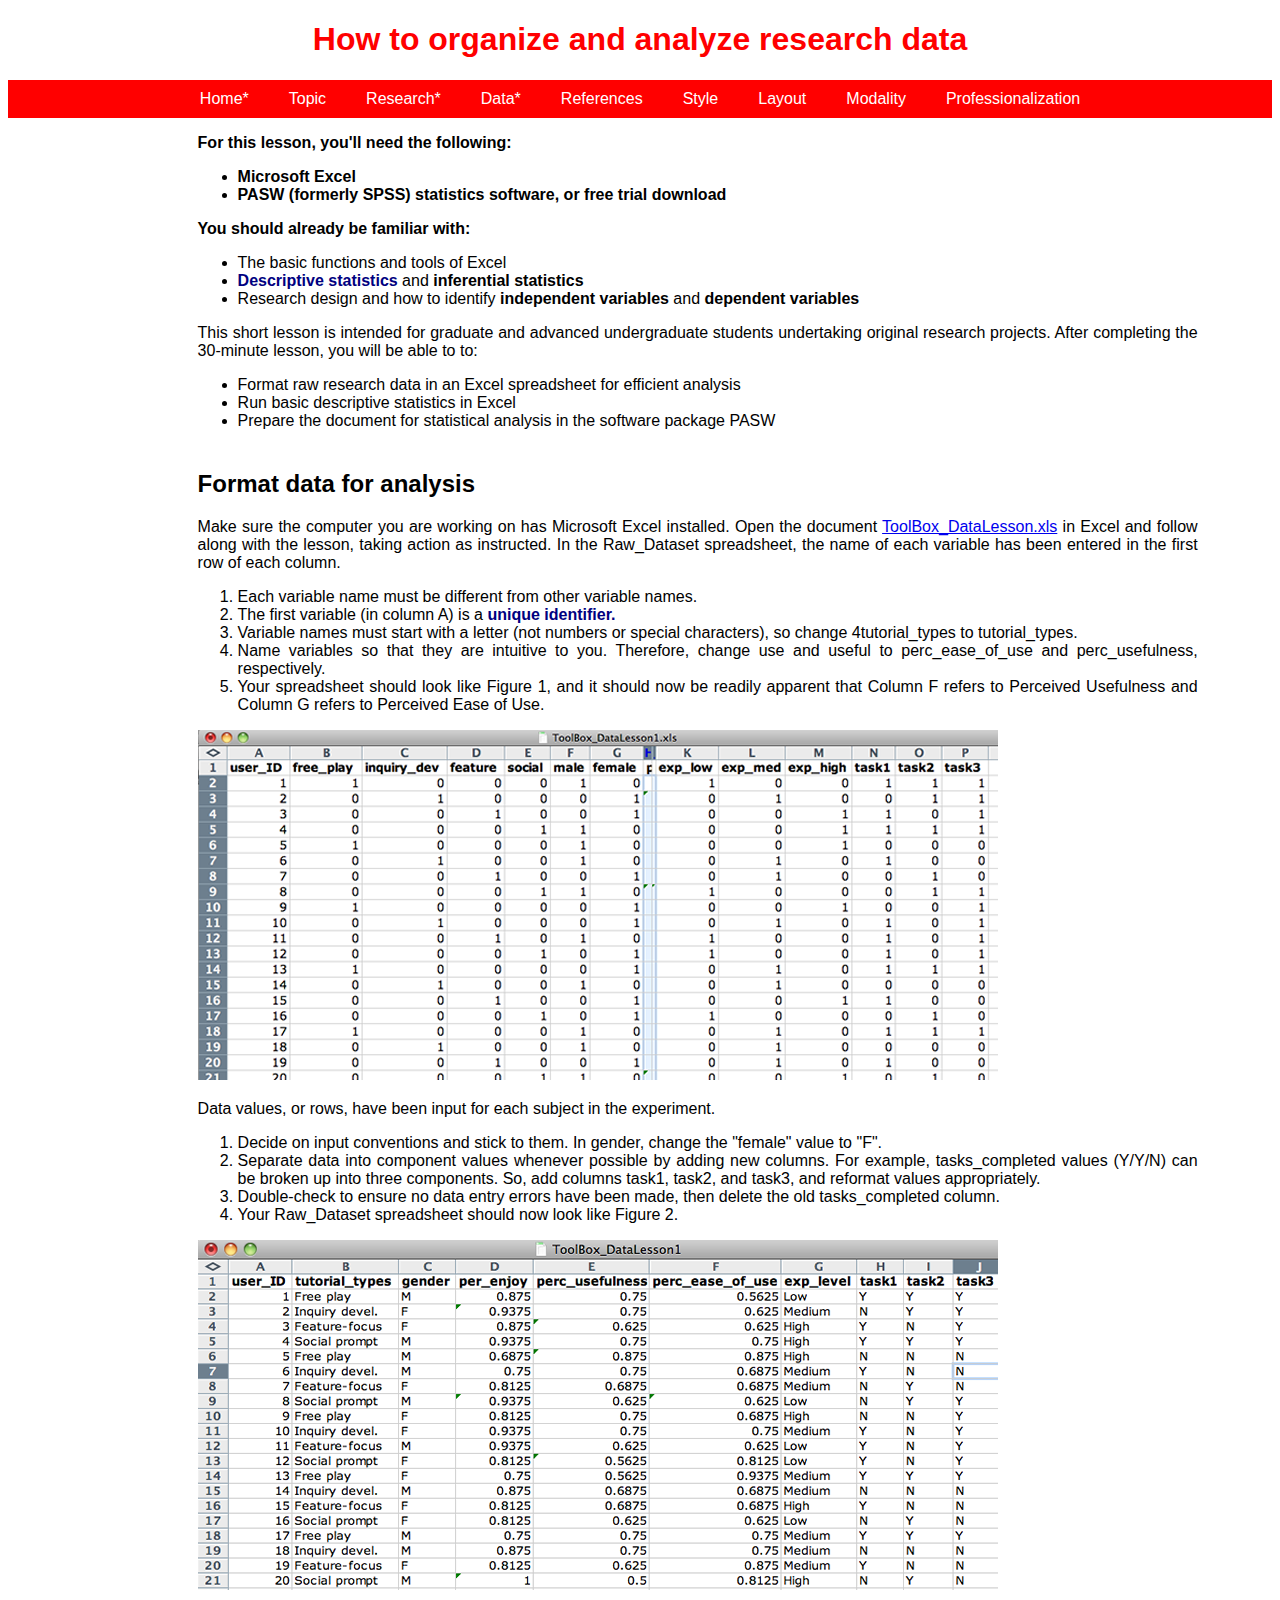
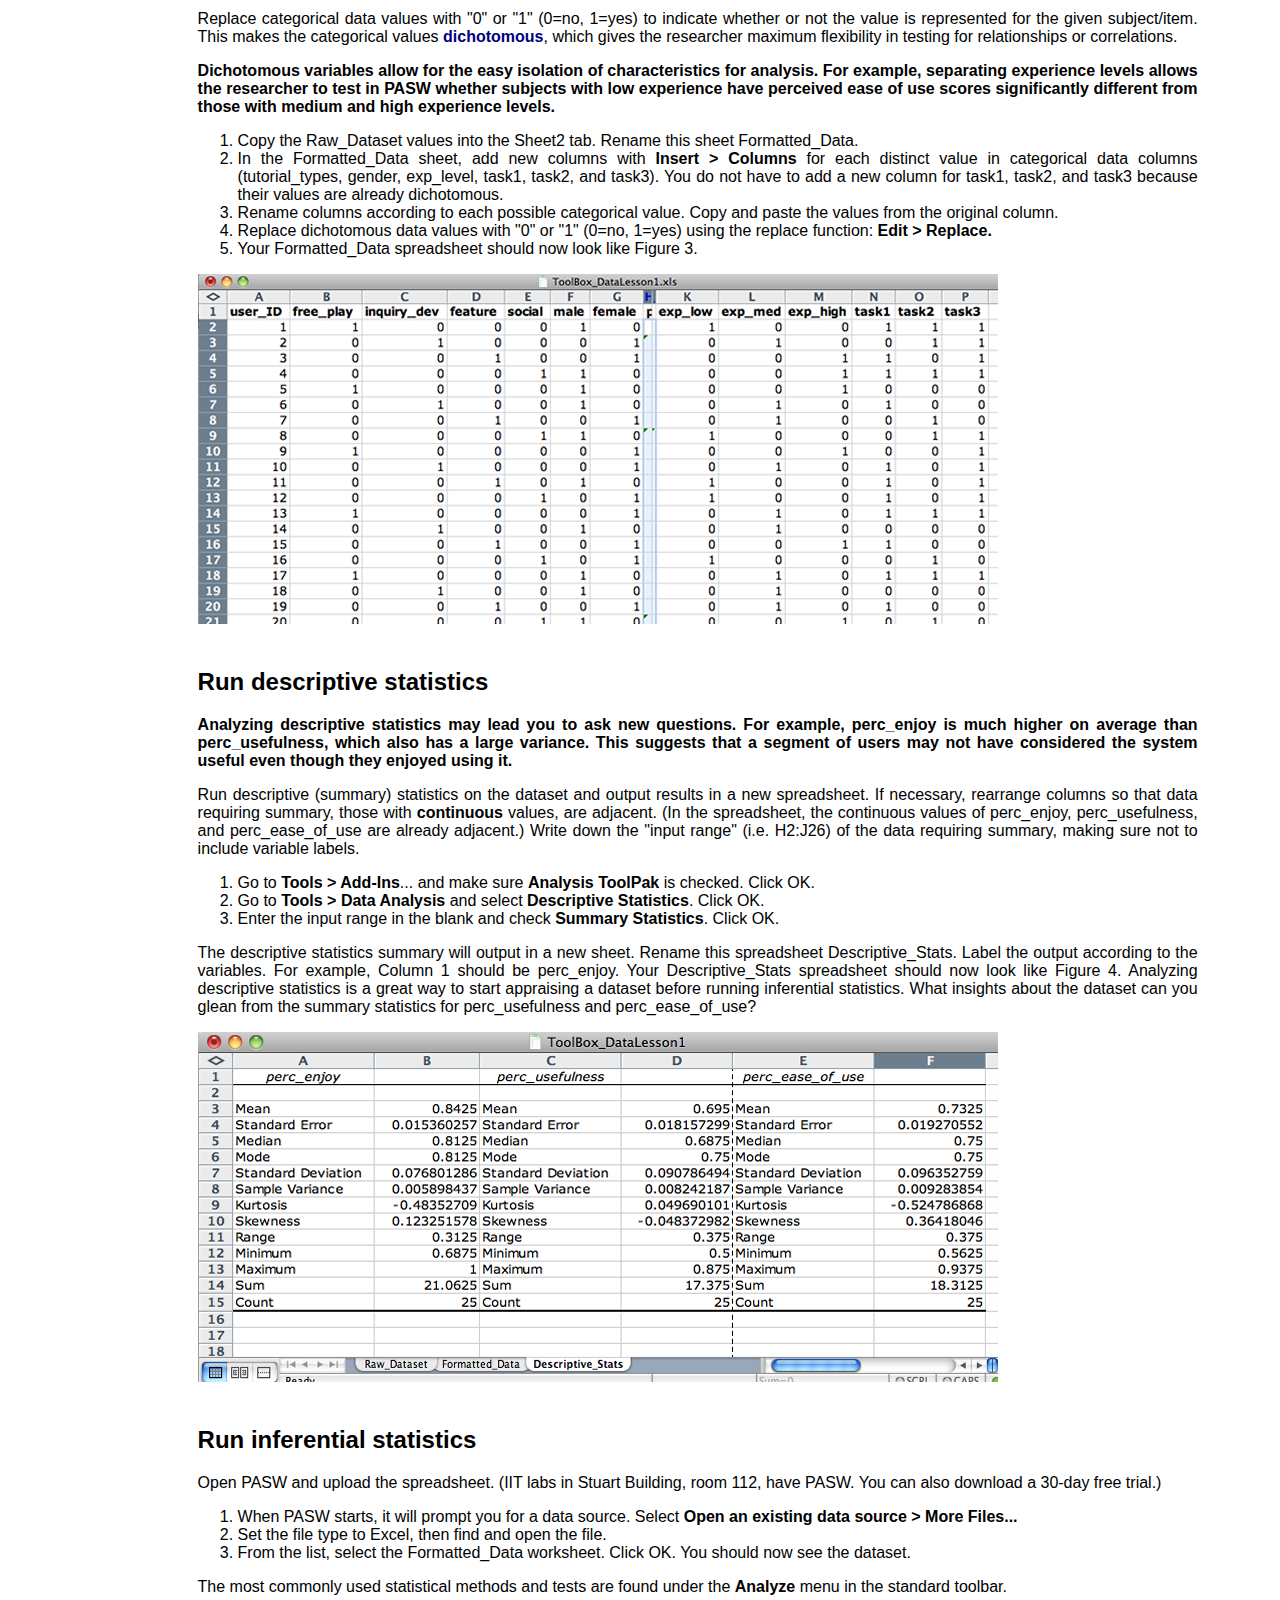
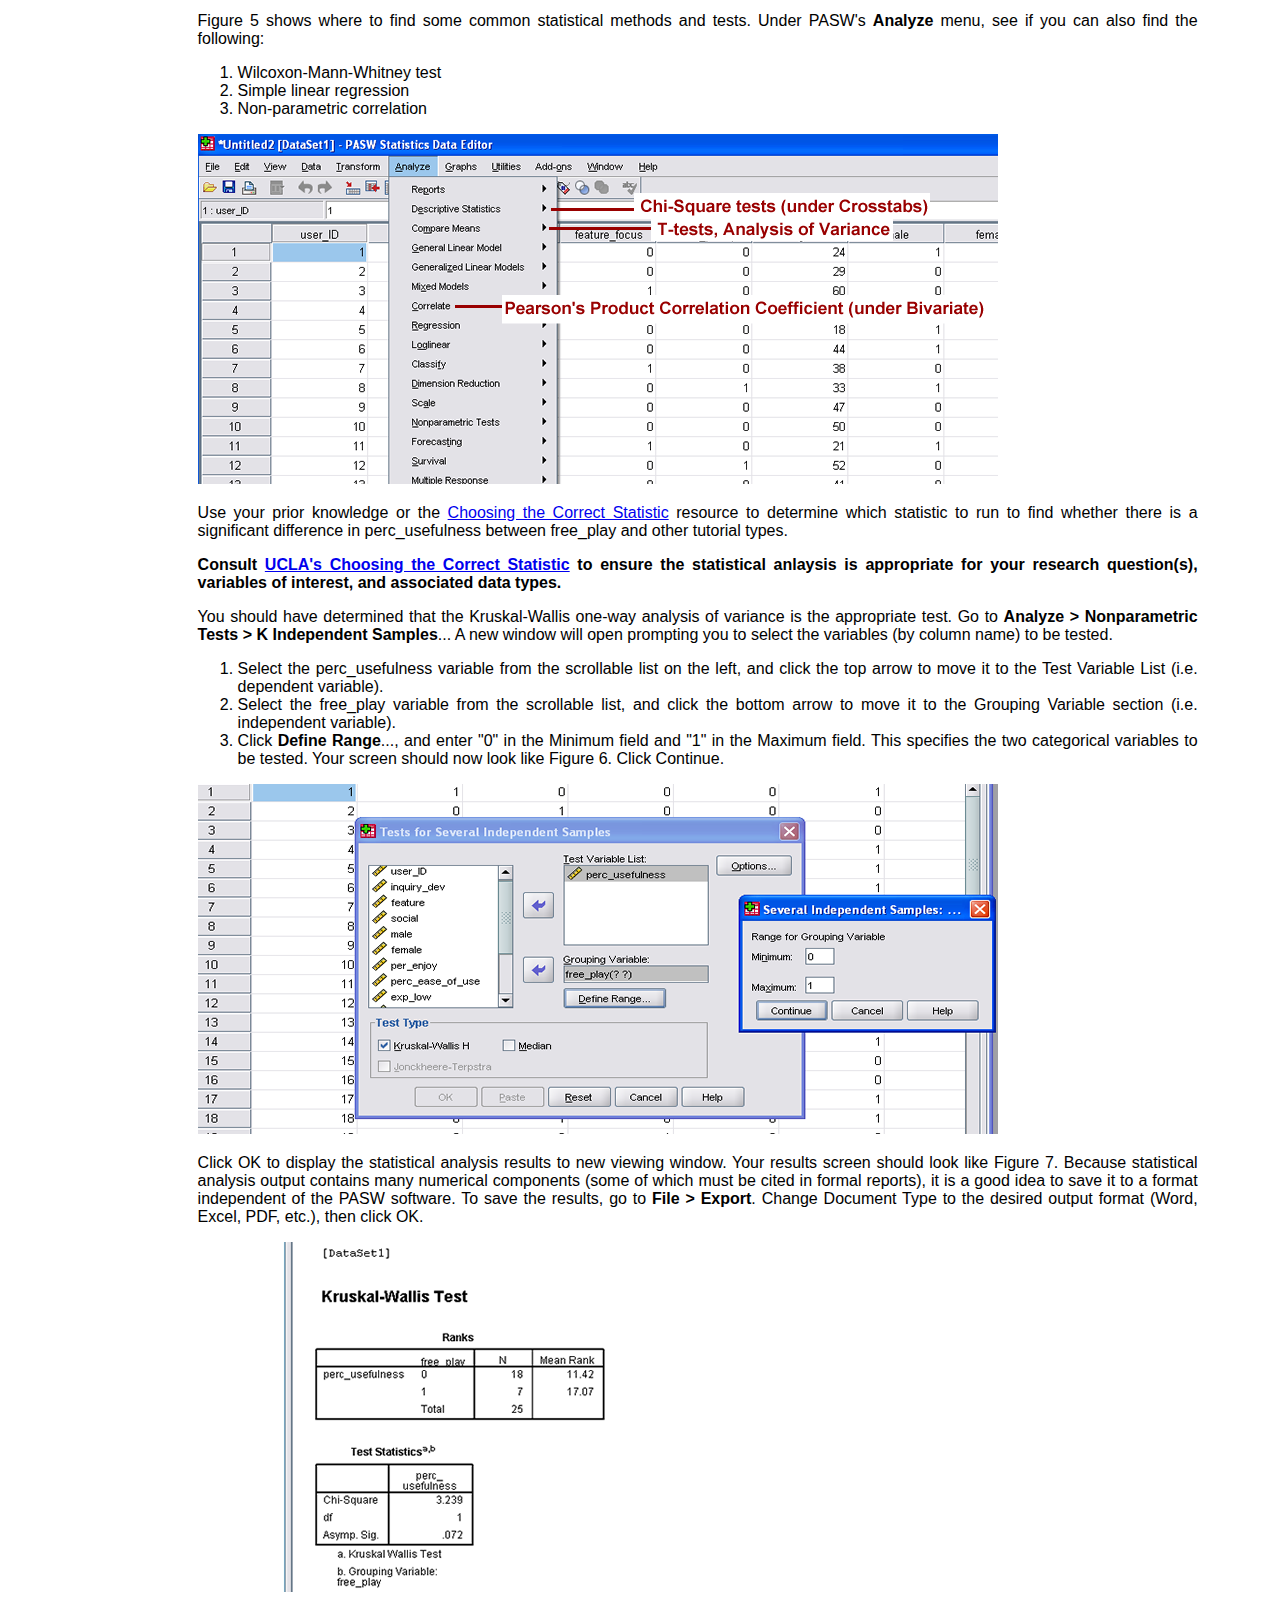
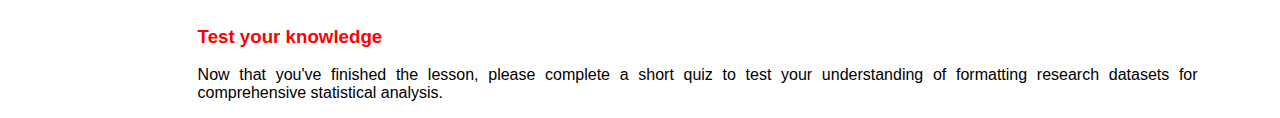
==== data_format.html @ 5babd84b "one page left to design'" ====
<!DOCTYPE html>
<html lang="en">

<head>
  <meta charset="UTF-8">
  <meta name="viewport" content="width=device-width, initial-scale=1.0">
  <title>How to organize and analyze research data</title>
  <link rel="stylesheet" href="styles.css">
</head>

<body>
  <h1>How to organize and analyze research data</h1>

  <nav id="links">
    <div class="links-container ">
      <ul>
        <li><a href="index.html">Home*</a></li>
        <li><a href="#">Topic</a></li>
        <li><a href="realistic_research.html">Research*</a></li>
        <li><a href="#">Data*</a></li>
        <li><a href="#">References</a></li>
        <li><a href="#">Style</a></li>
        <li><a href="#">Layout</a></li>
        <li><a href="#">Modality</a></li>
        <li><a href="#">Professionalization</a></li>
      </ul>
    </div>
  </nav>

  <section>
    <!-- Begin Sidebar around here -->
    <p><b>For this lesson, you'll need the following:</b></p>
    <ul>
      <li><b>Microsoft Excel</b></li>
      <li><b>PASW (formerly SPSS) statistics software, or free trial download</b></li>
    </ul>
    <p><b>You should already be familiar with:</b></p>
    <ul>
      <li>The basic functions and tools of Excel</li>
      <li><b class="color">Descriptive statistics</b> and <b>inferential statistics</b></li>
      <li>Research design and how to identify <b>independent variables</b> and <b>dependent variables</b></li>
    </ul>
    <!-- end of sidebar -->
    <p>This short lesson is intended for graduate and advanced undergraduate students undertaking original research
      projects. After completing the 30-minute lesson, you will be able to to:</p>
    <ul>
      <li>Format raw research data in an Excel spreadsheet for efficient analysis</li>
      <li>Run basic descriptive statistics in Excel</li>
      <li>Prepare the document for statistical analysis in the software package PASW</li>
    </ul>
  </section>

  <section>
    <h2>Format data for analysis</h2>
    <p>Make sure the computer you are working on has Microsoft Excel installed. Open the document
      <a href="tutorial_spreadsheet.xlsx">ToolBox_DataLesson.xls</a> in Excel and follow along with the lesson, taking
      action as instructed. In the Raw_Dataset spreadsheet, the name of each variable has been entered in the first row
      of each column.
    </p>
    <ol>
      <li>Each variable name must be different from other variable names.</li>
      <li>The first variable (in column A) is a <b class="color">unique identifier.</b></li>
      <li>Variable names must start with a letter (not numbers or special characters), so change 4tutorial_types to
        tutorial_types.</li>
      <li>Name variables so that they are intuitive to you. Therefore, change use and useful to perc_ease_of_use and
        perc_usefulness, respectively.</li>
      <li>Your spreadsheet should look like Figure 1, and it should now be readily apparent that Column F refers to
        Perceived Usefulness and Column G refers to Perceived Ease of Use.</li>
    </ol>
    <img src="illustrations/datalesson_fig3.png"
         alt="Tutorial type, gender, experience, and task categorical values have been formatted as dichotomous variables.">
    <p>Data values, or rows, have been input for each subject in the experiment.</p>
    <ol>
      <li>Decide on input conventions and stick to them. In gender, change the "female" value to "F".</li>
      <li>Separate data into component values whenever possible by adding new columns. For example, tasks_completed
        values (Y/Y/N) can be broken up into three components. So, add columns task1, task2, and task3, and reformat
        values appropriately.</li>
      <li>Double-check to ensure no data entry errors have been made, then delete the old tasks_completed column.</li>
      <li>Your Raw_Dataset spreadsheet should now look like Figure 2.</li>
    </ol>
    <img src="illustrations/datalesson_fig2.png" alt="Values for each variable are entered in a consistent format.">
    <p>Replace categorical data values with "0" or "1" (0=no, 1=yes) to indicate whether or not the value is represented
      for the given subject/item. This makes the categorical values <b class="color">dichotomous</b>, which gives the
      researcher maximum flexibility in testing for relationships or correlations.</p>
    <!-- Begin Sidebar around here -->
    <p><b>Dichotomous variables allow for the easy isolation of characteristics for analysis. For example, separating
        experience levels allows the researcher to test in PASW whether subjects with low experience have perceived ease
        of use scores significantly different from those with medium and high experience levels.</b></p>
    <!-- End Sidebar -->
    <ol>
      <li>Copy the Raw_Dataset values into the Sheet2 tab. Rename this sheet Formatted_Data.</li>
      <li>In the Formatted_Data sheet, add new columns with <b>Insert > Columns</b> for each distinct value in
        categorical data columns (tutorial_types, gender, exp_level, task1, task2, and task3). You do not have to add a
        new column for task1, task2, and task3 because their values are already dichotomous.</li>
      <li>Rename columns according to each possible categorical value. Copy and paste the values from the original
        column.</li>
      <li>Replace dichotomous data values with "0" or "1" (0=no, 1=yes) using the replace function: <b>Edit >
          Replace.</b></li>
      <li>Your Formatted_Data spreadsheet should now look like Figure 3.</li>
    </ol>
    <img src="illustrations/datalesson_fig3 (1).png"
         alt="Tutorial type, gender, experience, and task categorical values have been formatted as dichotomous variables.">
  </section>

  <section>
    <h2>Run descriptive statistics</h2>
    <!-- Begin Sidebar around here -->
    <p><b>Analyzing descriptive statistics may lead you to ask new questions. For example, perc_enjoy is much higher on
        average than perc_usefulness, which also has a large variance. This suggests that a segment of users may not
        have considered the system useful even though they enjoyed using it.</b></p>
    <!-- End Sidebar -->
    <p>Run descriptive (summary) statistics on the dataset and output results in a new spreadsheet. If necessary,
      rearrange columns so that data requiring summary, those with <b>continuous</b> values, are adjacent. (In the
      spreadsheet, the continuous values of perc_enjoy, perc_usefulness, and perc_ease_of_use are already adjacent.)
      Write down the "input range" (i.e. H2:J26) of the data requiring summary, making sure not to include variable
      labels.
    </p>
    <ol>
      <li>Go to <b>Tools > Add-Ins</b>... and make sure <b>Analysis ToolPak</b> is checked. Click OK.</li>
      <li>Go to <b>Tools > Data Analysis</b> and select <b>Descriptive Statistics</b>. Click OK.</li>
      <li>Enter the input range in the blank and check <b>Summary Statistics</b>. Click OK.</li>
    </ol>
    <p>The descriptive statistics summary will output in a new sheet. Rename this spreadsheet Descriptive_Stats. Label
      the output according to the variables. For example, Column 1 should be perc_enjoy. Your Descriptive_Stats
      spreadsheet should now look like Figure 4.
      Analyzing descriptive statistics is a great way to start appraising a dataset before running inferential
      statistics. What insights about the dataset can you glean from the summary statistics for perc_usefulness and
      perc_ease_of_use?</p>
    <img src="illustrations/datalesson_fig4.png"
         alt="Excel will not run descriptive statistics with non-numeric characters, so the variable labels must be re-entered.">
  </section>

  <section>
    <h2>Run inferential statistics</h2>
    <p>Open PASW and upload the spreadsheet. (IIT labs in Stuart Building, room 112, have PASW. You can also download a
      30-day free trial.)</p>
    <ol>
      <li>When PASW starts, it will prompt you for a data source. Select <b>Open an existing data source > More
          Files...</b></li>
      <li>Set the file type to Excel, then find and open the file.</li>
      <li>From the list, select the Formatted_Data worksheet. Click OK. You should now see the dataset.</li>
    </ol>
    <p>The most commonly used statistical methods and tests are found under the <b>Analyze</b> menu in the standard
      toolbar.</p>
    <p>Figure 5 shows where to find some common statistical methods and tests. Under PASW's <b>Analyze</b> menu, see if
      you can also find the following:</p>
    <ol>
      <li>Wilcoxon-Mann-Whitney test</li>
      <li>Simple linear regression</li>
      <li>Non-parametric correlation</li>
    </ol>
    <img src="illustrations/datalesson_fig5.png"
         alt="Don't assume PASW doesn't run a given test. Many are located under broader statistical classifications.">
    <p>Use your prior knowledge or the <a href="http://www.ats.ucla.edu/stat/mult_pkg/whatstat/default.htm">Choosing the
        Correct Statistic</a> resource to determine which statistic to run to find whether there is a significant
      difference in perc_usefulness between free_play and other tutorial types.</p>
    <!-- Begin Sidebar around here -->
    <p><b>Consult <a href="http://www.ats.ucla.edu/stat/mult_pkg/whatstat/default.htm">UCLA's Choosing the Correct
          Statistic</a> to ensure the statistical anlaysis is appropriate for your research question(s), variables of
        interest, and associated data types.</b></p>
    <!-- End Sidebar -->
    <p>You should have determined that the Kruskal-Wallis one-way analysis of variance is the appropriate test. Go to
      <b>Analyze > Nonparametric Tests > K Independent Samples</b>... A new window will open prompting you to select the
      variables (by column name) to be tested.
    </p>
    <ol>
      <li>
        Select the perc_usefulness variable from the scrollable list on the left, and click the top arrow to move it to
        the Test Variable List (i.e. dependent variable).
      </li>
      <li>Select the free_play variable from the scrollable list, and click the bottom arrow to move it to the Grouping
        Variable section (i.e. independent variable).</li>
      <li>Click <b>Define Range</b>..., and enter "0" in the Minimum field and "1" in the Maximum field. This specifies
        the two categorical variables to be tested. Your screen should now look like Figure 6. Click Continue.</li>
    </ol>
    <img src="illustrations/datalesson_fig6.png"
         alt="For Kruskal-Wallis, an independent (free_play) and a dependent variable (perc_usefulness) are selected.">
    <p>Click OK to display the statistical analysis results to new viewing window. Your results screen should look like
      Figure 7. Because statistical analysis output contains many numerical components (some of which must be cited in
      formal reports), it is a good idea to save it to a format independent of the PASW software. To save the results,
      go to <b>File > Export</b>. Change Document Type to the desired output format (Word, Excel, PDF, etc.), then click
      OK.</p>
    <img src="illustrations/datalesson_fig7.png" alt="PASW allows users to export statistics to common document types.">
  </section>

  <section>
    <h3>Test your knowledge</h3>
    <p>Now that you've finished the lesson, please complete a short quiz to test your understanding of formatting
      research datasets for comprehensive statistical analysis.</p>
  </section>

</body>

</html>
---- styles.css ----
/* General CSS */

#links {
  background-color: red;
  overflow: hidden;
}

.links-container {
  float: left;
  width: 100%;
  position: relative;
}

.links-container ul {
  list-style-type: none;
  margin: 0;
  padding: 0;
  position: relative;
  float: left;
  left: 50%;
}

.links-container ul li {
  float: left;
  position: relative;
  right: 50%;
  display: block;
}

.links-container ul li a {
  display: block;
  padding: 10px 20px;
  color: #fff;
  text-decoration: none;
}

#links ul li a:hover {
  background-color: maroon;
}

h1 {
  color: red;
  text-align: center;
}

body {
  font-family: Arial, Helvetica, sans-serif;
}

section {
  width: 1000px;
  left: 15%;
  position: relative;
  text-align: justify;
}

h3 {
  color: red;
  margin-top: 30px;
}

h2 {
  margin-top: 40px;
}

.color {
  color: navy;
}

/* For Home Page */

.index p {
  margin: 25px 100px;
}



/* For Data Format */







/* For realisitic Research */

.content-container {
  border: solid;
  width: 40%;
  padding: 20px;
  float: right;
  margin-top: -107px;
  margin-right: 20px;
  margin-left: 20px;
  margin-bottom: 20px;
}

.content {
  height: 550px;
}

.content-container h2 {
  margin: 0px;
}

.content img {
  width: 40%;
  margin-top: 40px;
  height: 300px;
  margin-left: 50px;
}


.content-paragraph {
  width: 50%;
  margin-top: 45px;
}

#started div {
  width: 50%;
}

#started img {
  float: right;
  width: 48%;
  margin-top: -330px;
  height: 320px;
}

.top {
  text-decoration: none;
  padding: 5px 20px;
  font-family: sans-serif;
  color: #fff;
  background: lightgray;
  border-radius: 50px;

}

.top:hover {
  background-color: maroon;
}


.italic {
  font-style: italic;
  color: firebrick;
}

#research .terms {
  margin-bottom: 10px;
}

#research .terms-nested {
  margin-top: 5px;
  width: 80%;
}

#research .sidebar {
  position: relative;
  float: right;
  width: 21%;
  margin-top: -275px;
  border: solid 0.5px darkslateblue;
  /* padding-left: 10px; */
  /* padding-right: 10px; */
  padding: 0px 10px;
}

#research .sidebar h4 {
  margin-top: 5px;
}

#research .margin-top {
  margin-top: 40px;
}

#resources img {
  width: 100%;
  margin-top: 20px;
  margin-bottom: 20px;
  border: solid black 1px;
}

#resources .sidebar {
  position: relative;
  float: right;
  width: 26%;
  margin-top: -115px;
  border: solid 0.5px darkslateblue;
  /* padding-left: 10px; */
  /* padding-right: 10px; */
  padding: 0px 10px;
}

#resources .sidebar h4 {
  margin-top: 5px;
}

.request {
  width: 70%;
}

#libraries .terms {
  margin-bottom: 10px;
}

#libraries .terms-nested {
  margin-top: 5px;
}

#libraries .sidebar {
  position: relative;
  float: right;
  width: 20%;
  margin-top: -20px;
  border: solid 0.5px darkslateblue;
  /* padding-left: 10px; */
  /* padding-right: 10px; */
  padding: 0px 10px;
}

#libraries .sidebar h4 {
  margin-top: 5px;
}

#libraries ul {
  width: 82%;
}

#libraries ol li {
  margin-top: 5px;
  color: firebrick;
}

#internet .terms {
  margin-bottom: 5px;
  color: firebrick;
}

#internet ul li {
  margin-bottom: 15px;
}

#internet ul li a {
  text-decoration: none;
  font-style: italic;
  color: firebrick;
  font-weight: bold;
}

#internet ul li a:hover {
  color: navy;
  text-decoration: underline;
}

#internet .terms-nested {
  margin-top: 5px;
}

#internet .sidebar {
  position: relative;
  float: right;
  width: 30%;
  margin-top: -255px;
  border: solid 0.5px darkslateblue;
  /* padding-left: 10px; */
  /* padding-right: 10px; */
  padding: 0px 10px;
}

#internet .sidebar h4 {
  margin-top: 5px;
}

#internet ul {
  width: 75%;
}

/* Moving HTML style tags to here */

#started .indi {
  margin-top: 40px;
}

#research .indi2 {
  text-align: center;
  color: firebrick;
}

#research .indi3 {
  margin-left: 95px;
}

#research .width {
  width: 70%;
}













/* END */
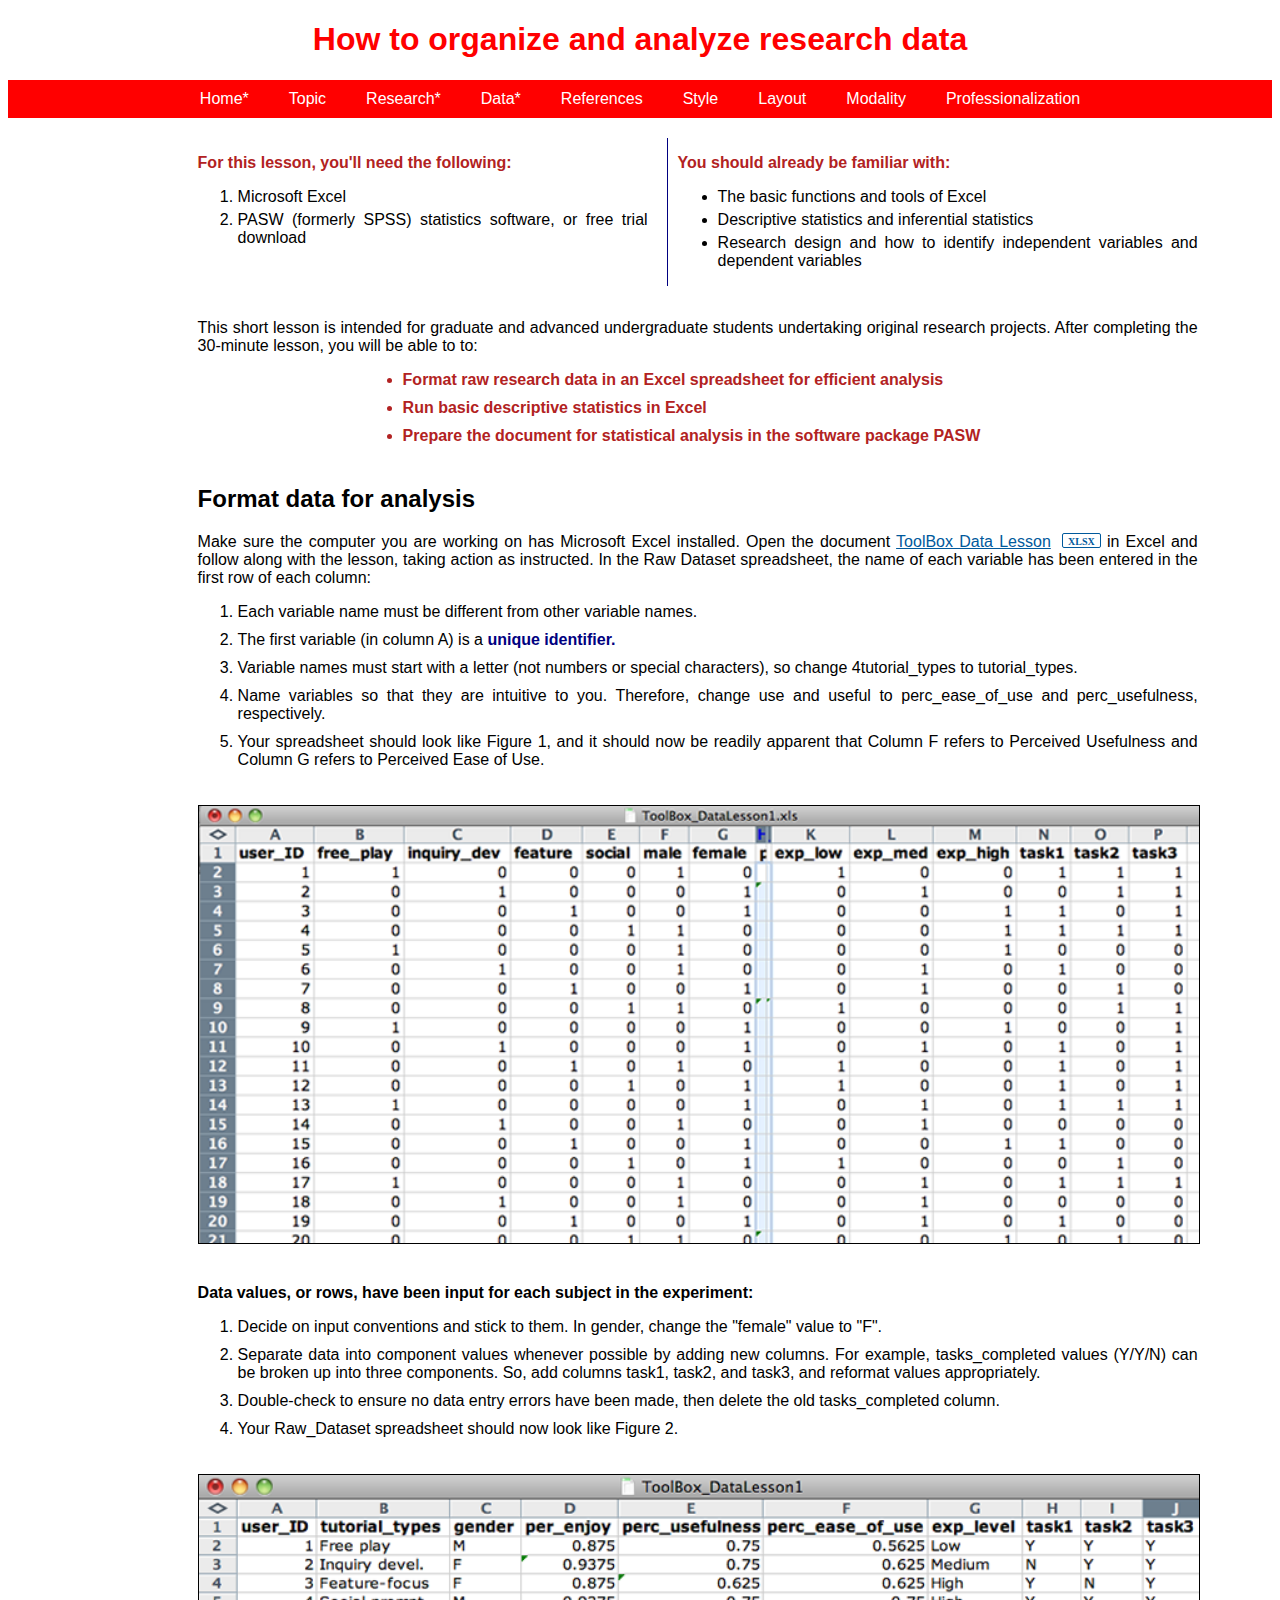
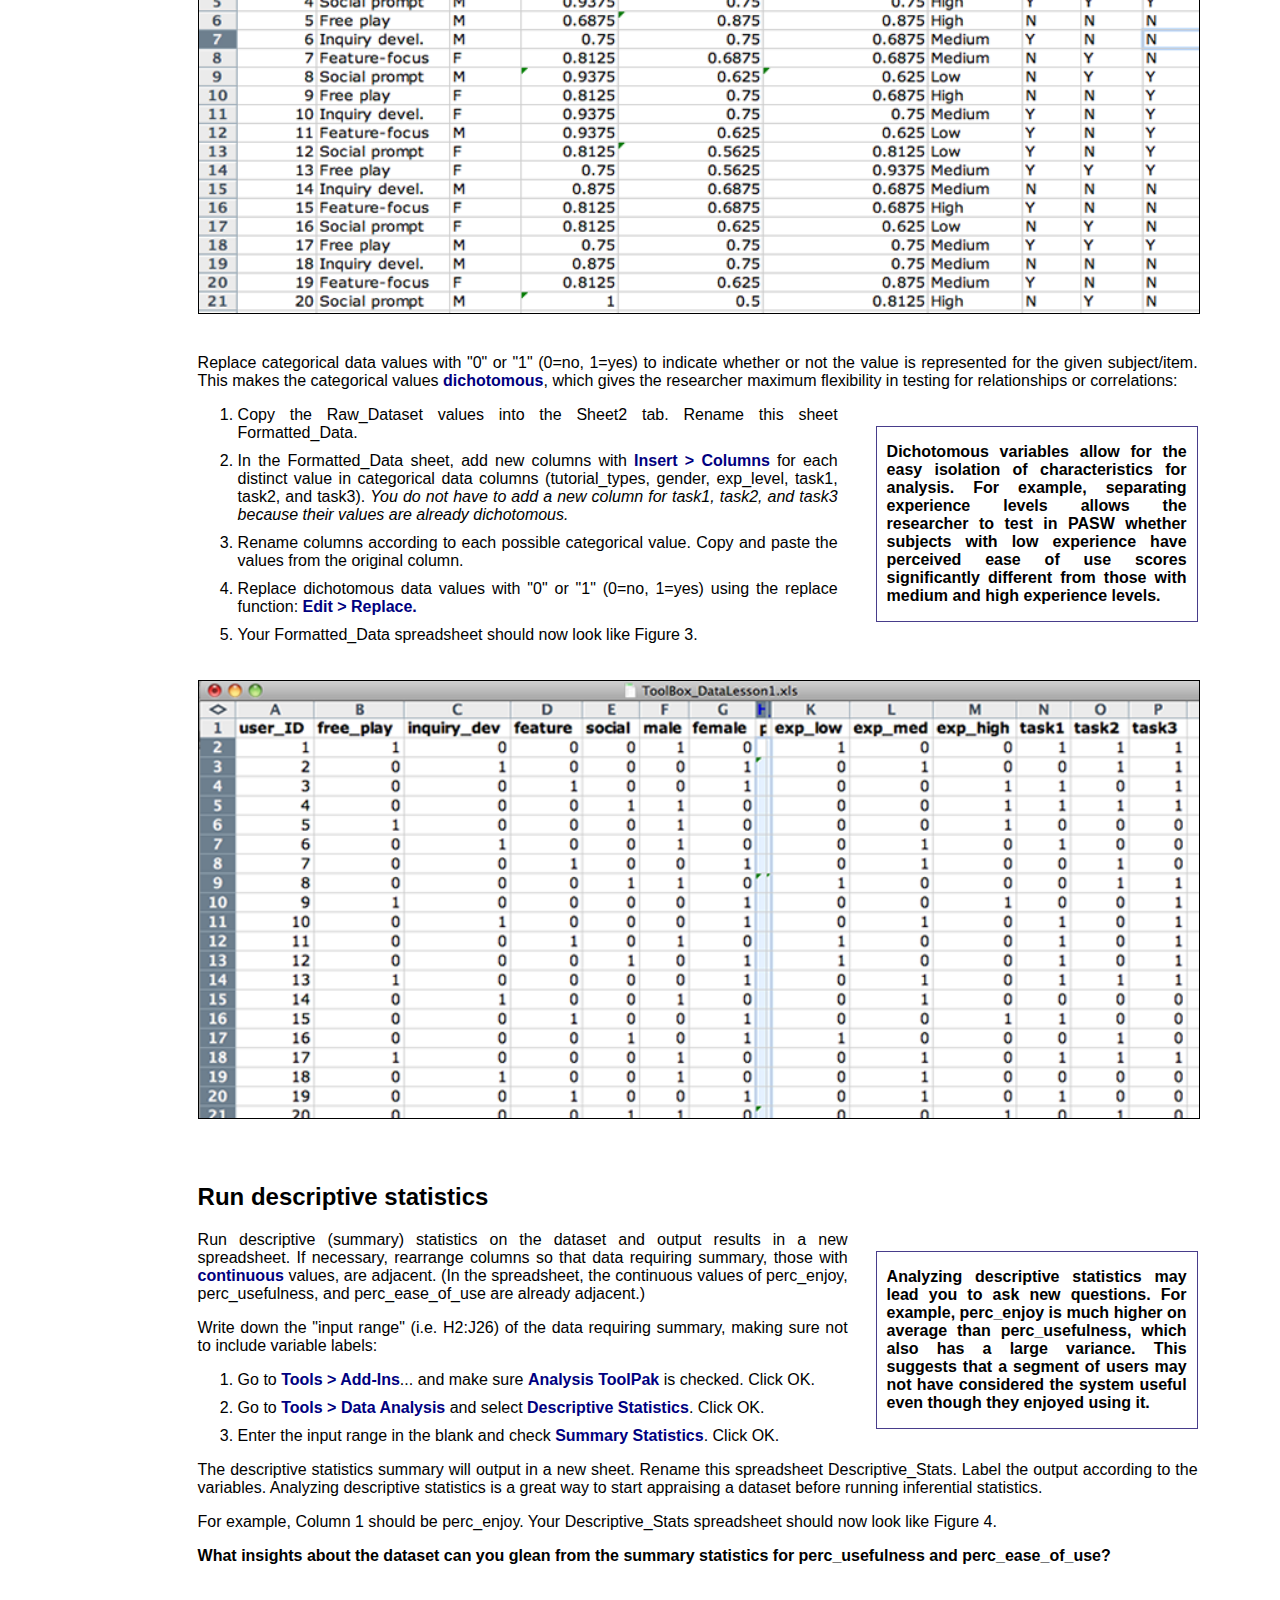
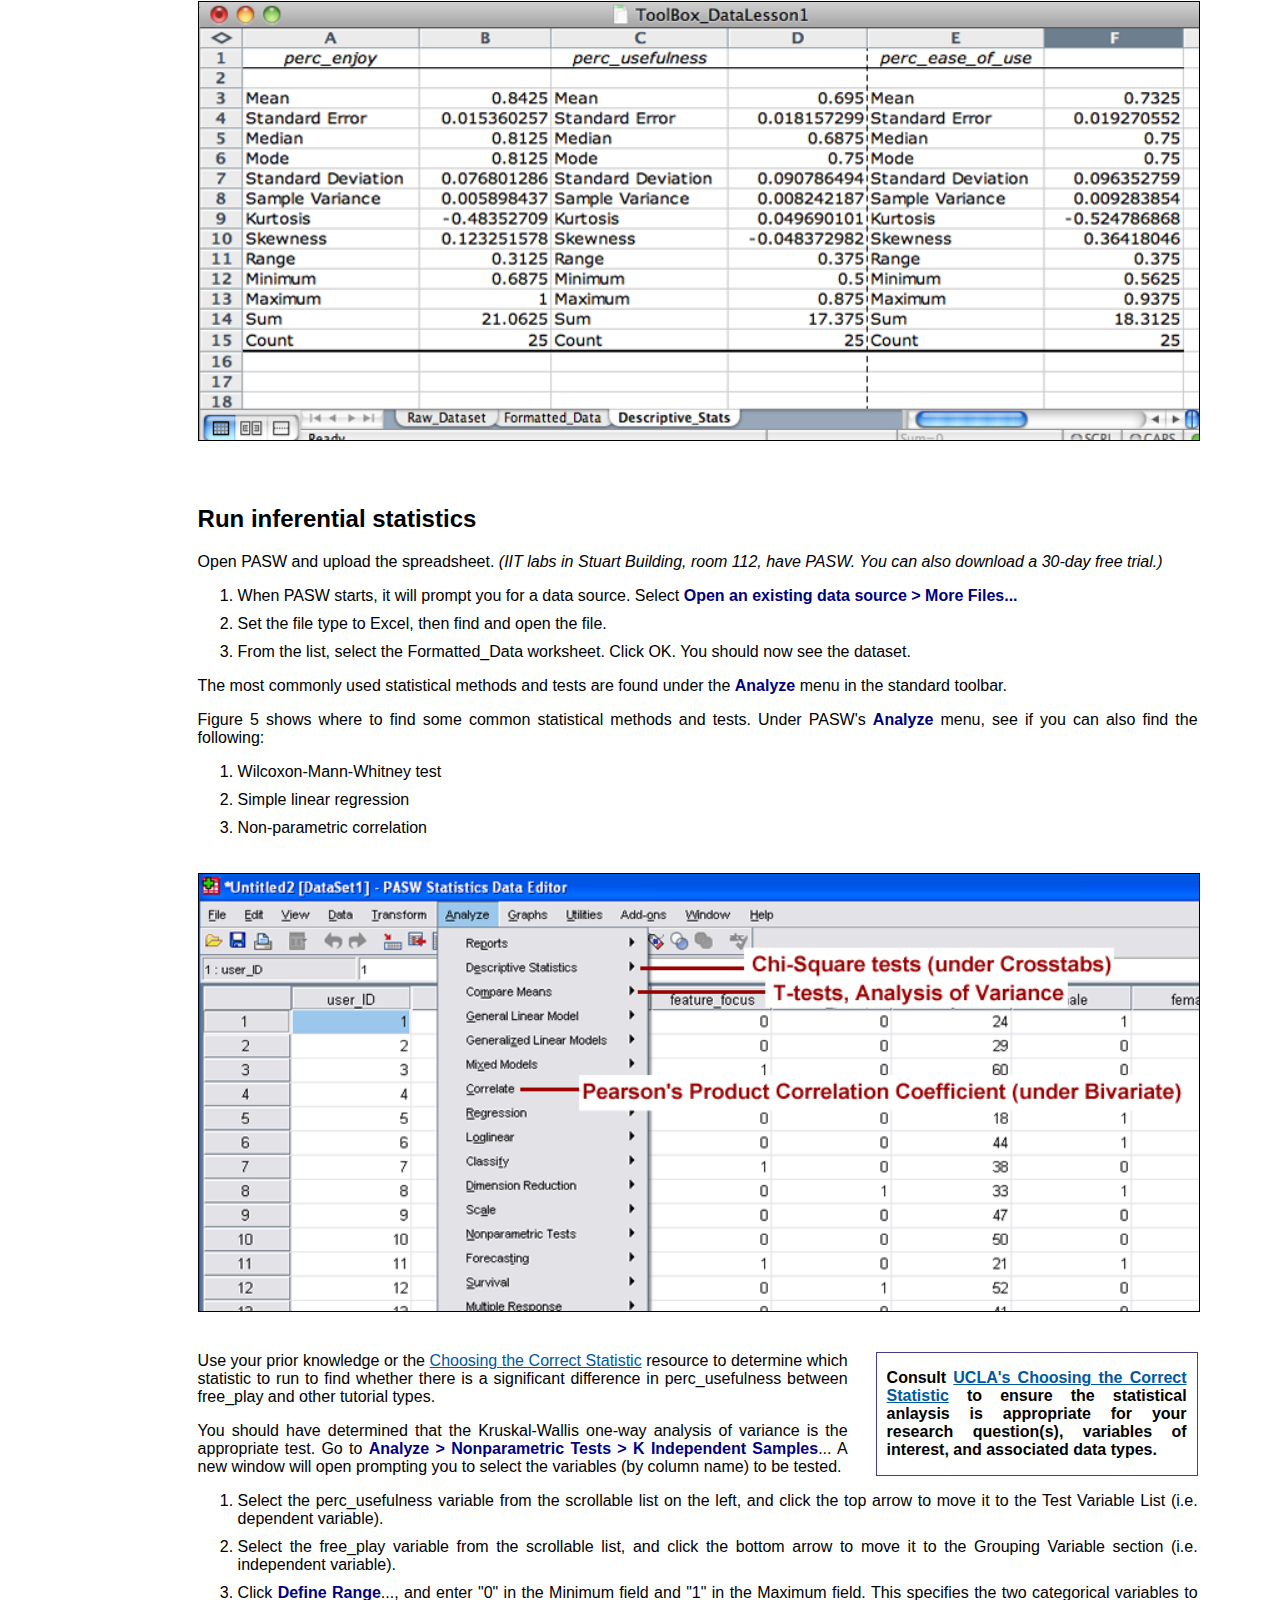
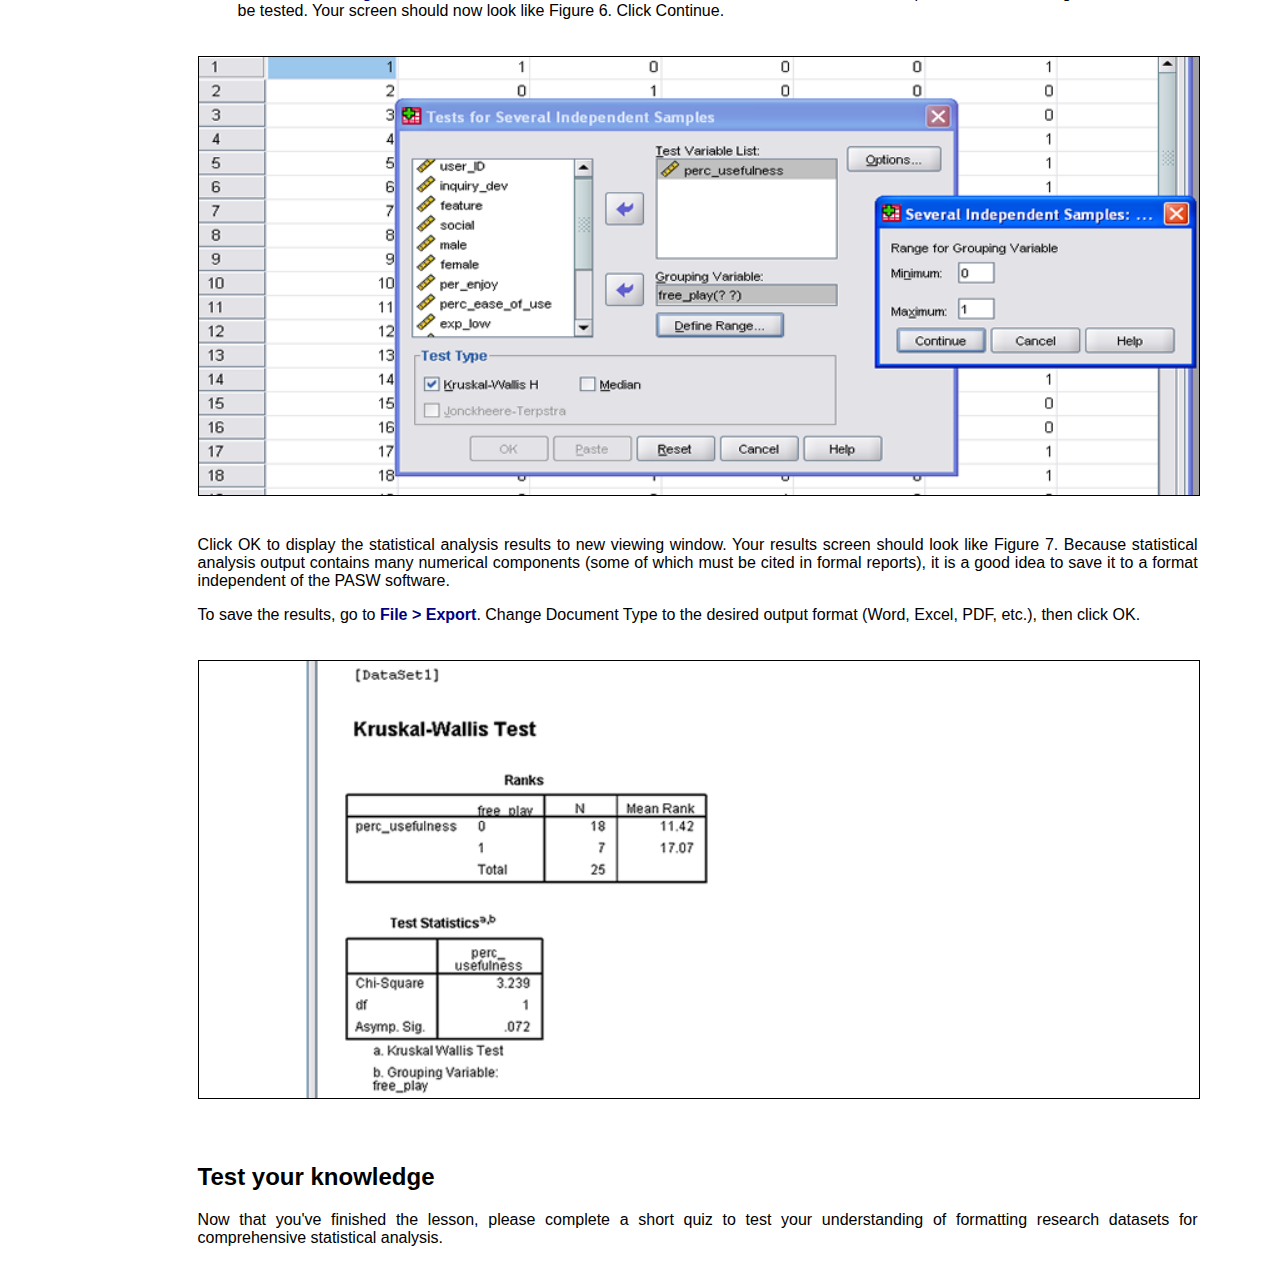
==== commit 43c7527f: "completed" ====
--- a/data_format.html
+++ b/data_format.html
@@ -27,35 +27,43 @@
     </div>
   </nav>
 
+  <section id="intro">
+    <div class="sidebar">
+      <p><b>For this lesson, you'll need the following:</b></p>
+      <ol>
+        <li>Microsoft Excel</li>
+        <li>PASW (formerly SPSS) statistics software, or free trial download</li>
+      </ol>
+    </div>
+    <div class="sidebar2">
+      <p><b>You should already be familiar with:</b></p>
+      <ul>
+        <li>The basic functions and tools of Excel</li>
+        <li>Descriptive statistics and inferential statistics</li>
+        <li>Research design and how to identify independent variables and dependent variables
+        </li>
+      </ul>
+    </div>
+    <!-- end of sidebar -->
+  </section>
+
   <section>
-    <!-- Begin Sidebar around here -->
-    <p><b>For this lesson, you'll need the following:</b></p>
-    <ul>
-      <li><b>Microsoft Excel</b></li>
-      <li><b>PASW (formerly SPSS) statistics software, or free trial download</b></li>
-    </ul>
-    <p><b>You should already be familiar with:</b></p>
-    <ul>
-      <li>The basic functions and tools of Excel</li>
-      <li><b class="color">Descriptive statistics</b> and <b>inferential statistics</b></li>
-      <li>Research design and how to identify <b>independent variables</b> and <b>dependent variables</b></li>
-    </ul>
-    <!-- end of sidebar -->
     <p>This short lesson is intended for graduate and advanced undergraduate students undertaking original research
       projects. After completing the 30-minute lesson, you will be able to to:</p>
-    <ul>
+    <ul class="lesson">
       <li>Format raw research data in an Excel spreadsheet for efficient analysis</li>
       <li>Run basic descriptive statistics in Excel</li>
       <li>Prepare the document for statistical analysis in the software package PASW</li>
     </ul>
   </section>
 
-  <section>
+  <section id="analysis">
     <h2>Format data for analysis</h2>
     <p>Make sure the computer you are working on has Microsoft Excel installed. Open the document
-      <a href="tutorial_spreadsheet.xlsx">ToolBox_DataLesson.xls</a> in Excel and follow along with the lesson, taking
-      action as instructed. In the Raw_Dataset spreadsheet, the name of each variable has been entered in the first row
-      of each column.
+      <a href="tutorial_spreadsheet.xlsx">ToolBox Data Lesson</a> <span>xlsx</span> in Excel and follow along with the
+      lesson, taking
+      action as instructed. In the Raw Dataset spreadsheet, the name of each variable has been entered in the first row
+      of each column:
     </p>
     <ol>
       <li>Each variable name must be different from other variable names.</li>
@@ -69,7 +77,7 @@
     </ol>
     <img src="illustrations/datalesson_fig3.png"
          alt="Tutorial type, gender, experience, and task categorical values have been formatted as dichotomous variables.">
-    <p>Data values, or rows, have been input for each subject in the experiment.</p>
+    <p class="add_bold">Data values, or rows, have been input for each subject in the experiment:</p>
     <ol>
       <li>Decide on input conventions and stick to them. In gender, change the "female" value to "F".</li>
       <li>Separate data into component values whenever possible by adding new columns. For example, tasks_completed
@@ -81,20 +89,27 @@
     <img src="illustrations/datalesson_fig2.png" alt="Values for each variable are entered in a consistent format.">
     <p>Replace categorical data values with "0" or "1" (0=no, 1=yes) to indicate whether or not the value is represented
       for the given subject/item. This makes the categorical values <b class="color">dichotomous</b>, which gives the
-      researcher maximum flexibility in testing for relationships or correlations.</p>
-    <!-- Begin Sidebar around here -->
-    <p><b>Dichotomous variables allow for the easy isolation of characteristics for analysis. For example, separating
-        experience levels allows the researcher to test in PASW whether subjects with low experience have perceived ease
-        of use scores significantly different from those with medium and high experience levels.</b></p>
-    <!-- End Sidebar -->
-    <ol>
+      researcher maximum flexibility in testing for relationships or correlations:</p>
+
+    <div class="sidebar">
+
+      <!-- Begin Sidebar around here -->
+      <p><b>Dichotomous variables allow for the easy isolation of characteristics for analysis. For example, separating
+          experience levels allows the researcher to test in PASW whether subjects with low experience have perceived
+          ease
+          of use scores significantly different from those with medium and high experience levels.</b></p>
+      <!-- End Sidebar -->
+    </div>
+    <ol class="add_width">
       <li>Copy the Raw_Dataset values into the Sheet2 tab. Rename this sheet Formatted_Data.</li>
-      <li>In the Formatted_Data sheet, add new columns with <b>Insert > Columns</b> for each distinct value in
-        categorical data columns (tutorial_types, gender, exp_level, task1, task2, and task3). You do not have to add a
-        new column for task1, task2, and task3 because their values are already dichotomous.</li>
+      <li>In the Formatted_Data sheet, add new columns with <b class="color">Insert > Columns</b> for each distinct
+        value in
+        categorical data columns (tutorial_types, gender, exp_level, task1, task2, and task3). <i>You do not have to add
+          a new column for task1, task2, and task3 because their values are already dichotomous.</i></li>
       <li>Rename columns according to each possible categorical value. Copy and paste the values from the original
         column.</li>
-      <li>Replace dichotomous data values with "0" or "1" (0=no, 1=yes) using the replace function: <b>Edit >
+      <li>Replace dichotomous data values with "0" or "1" (0=no, 1=yes) using the replace function: <b
+           class="color">Edit >
           Replace.</b></li>
       <li>Your Formatted_Data spreadsheet should now look like Figure 3.</li>
     </ol>
@@ -102,47 +117,69 @@
          alt="Tutorial type, gender, experience, and task categorical values have been formatted as dichotomous variables.">
   </section>
 
-  <section>
+  <section id="descriptive">
     <h2>Run descriptive statistics</h2>
-    <!-- Begin Sidebar around here -->
-    <p><b>Analyzing descriptive statistics may lead you to ask new questions. For example, perc_enjoy is much higher on
-        average than perc_usefulness, which also has a large variance. This suggests that a segment of users may not
-        have considered the system useful even though they enjoyed using it.</b></p>
-    <!-- End Sidebar -->
-    <p>Run descriptive (summary) statistics on the dataset and output results in a new spreadsheet. If necessary,
-      rearrange columns so that data requiring summary, those with <b>continuous</b> values, are adjacent. (In the
+
+    <div class="sidebar">
+
+      <!-- Begin Sidebar around here -->
+      <p><b>Analyzing descriptive statistics may lead you to ask new questions. For example, perc_enjoy is much higher
+          on
+          average than perc_usefulness, which also has a large variance. This suggests that a segment of users may not
+          have considered the system useful even though they enjoyed using it.</b></p>
+      <!-- End Sidebar -->
+    </div>
+    <p class="add_width">Run descriptive (summary) statistics on the dataset and output results in a new spreadsheet. If
+      necessary,
+      rearrange columns so that data requiring summary, those with <b class="color">continuous</b> values, are adjacent.
+      (In the
       spreadsheet, the continuous values of perc_enjoy, perc_usefulness, and perc_ease_of_use are already adjacent.)
+    </p>
+
+    <p class="add_width">
       Write down the "input range" (i.e. H2:J26) of the data requiring summary, making sure not to include variable
-      labels.
-    </p>
-    <ol>
-      <li>Go to <b>Tools > Add-Ins</b>... and make sure <b>Analysis ToolPak</b> is checked. Click OK.</li>
-      <li>Go to <b>Tools > Data Analysis</b> and select <b>Descriptive Statistics</b>. Click OK.</li>
-      <li>Enter the input range in the blank and check <b>Summary Statistics</b>. Click OK.</li>
+      labels:
+    </p>
+    <ol>
+      <li>Go to <b class="color">Tools > Add-Ins</b>... and make sure <b class="color">Analysis ToolPak</b> is checked.
+        Click OK.</li>
+      <li>Go to <b class="color">Tools > Data Analysis</b> and select <b class="color">Descriptive Statistics</b>. Click
+        OK.</li>
+      <li>Enter the input range in the blank and check <b class="color">Summary Statistics</b>. Click OK.</li>
     </ol>
     <p>The descriptive statistics summary will output in a new sheet. Rename this spreadsheet Descriptive_Stats. Label
-      the output according to the variables. For example, Column 1 should be perc_enjoy. Your Descriptive_Stats
-      spreadsheet should now look like Figure 4.
-      Analyzing descriptive statistics is a great way to start appraising a dataset before running inferential
-      statistics. What insights about the dataset can you glean from the summary statistics for perc_usefulness and
-      perc_ease_of_use?</p>
+      the output according to the variables. Analyzing descriptive statistics is a great way to start appraising a
+      dataset before running inferential
+      statistics.</p>
+
+    <p>For example, Column 1 should be perc_enjoy. Your Descriptive_Stats
+      spreadsheet should now look like Figure 4.</p>
+
+    <p class="add_bold">
+      What insights about the dataset can you glean from the summary statistics for perc_usefulness and
+      perc_ease_of_use?
+    </p>
     <img src="illustrations/datalesson_fig4.png"
          alt="Excel will not run descriptive statistics with non-numeric characters, so the variable labels must be re-entered.">
   </section>
 
-  <section>
+  <section id="inferential">
     <h2>Run inferential statistics</h2>
-    <p>Open PASW and upload the spreadsheet. (IIT labs in Stuart Building, room 112, have PASW. You can also download a
-      30-day free trial.)</p>
-    <ol>
-      <li>When PASW starts, it will prompt you for a data source. Select <b>Open an existing data source > More
+    <p>Open PASW and upload the spreadsheet. <i>(IIT labs in Stuart Building, room 112, have PASW. You can also download
+        a
+        30-day free trial.)</i></p>
+    <ol>
+      <li>When PASW starts, it will prompt you for a data source. Select <b class="color">Open an existing data source >
+          More
           Files...</b></li>
       <li>Set the file type to Excel, then find and open the file.</li>
       <li>From the list, select the Formatted_Data worksheet. Click OK. You should now see the dataset.</li>
     </ol>
-    <p>The most commonly used statistical methods and tests are found under the <b>Analyze</b> menu in the standard
+    <p>The most commonly used statistical methods and tests are found under the <b class="color">Analyze</b> menu in the
+      standard
       toolbar.</p>
-    <p>Figure 5 shows where to find some common statistical methods and tests. Under PASW's <b>Analyze</b> menu, see if
+    <p>Figure 5 shows where to find some common statistical methods and tests. Under PASW's <b class="color">Analyze</b>
+      menu, see if
       you can also find the following:</p>
     <ol>
       <li>Wilcoxon-Mann-Whitney test</li>
@@ -151,16 +188,24 @@
     </ol>
     <img src="illustrations/datalesson_fig5.png"
          alt="Don't assume PASW doesn't run a given test. Many are located under broader statistical classifications.">
-    <p>Use your prior knowledge or the <a href="http://www.ats.ucla.edu/stat/mult_pkg/whatstat/default.htm">Choosing the
+    <p class="add_width">Use your prior knowledge or the <a
+         href="http://www.ats.ucla.edu/stat/mult_pkg/whatstat/default.html">Choosing
+        the
         Correct Statistic</a> resource to determine which statistic to run to find whether there is a significant
       difference in perc_usefulness between free_play and other tutorial types.</p>
     <!-- Begin Sidebar around here -->
-    <p><b>Consult <a href="http://www.ats.ucla.edu/stat/mult_pkg/whatstat/default.htm">UCLA's Choosing the Correct
-          Statistic</a> to ensure the statistical anlaysis is appropriate for your research question(s), variables of
-        interest, and associated data types.</b></p>
-    <!-- End Sidebar -->
-    <p>You should have determined that the Kruskal-Wallis one-way analysis of variance is the appropriate test. Go to
-      <b>Analyze > Nonparametric Tests > K Independent Samples</b>... A new window will open prompting you to select the
+
+    <div class="sidebar">
+
+      <p><b>Consult <a href="http://www.ats.ucla.edu/stat/mult_pkg/whatstat/default.htm">UCLA's Choosing the Correct
+            Statistic</a> to ensure the statistical anlaysis is appropriate for your research question(s), variables of
+          interest, and associated data types.</b></p>
+      <!-- End Sidebar -->
+    </div>
+    <p class="add_width">You should have determined that the Kruskal-Wallis one-way analysis of variance is the
+      appropriate test. Go to
+      <b class="color">Analyze > Nonparametric Tests > K Independent Samples</b>... A new window will open prompting you
+      to select the
       variables (by column name) to be tested.
     </p>
     <ol>
@@ -170,21 +215,26 @@
       </li>
       <li>Select the free_play variable from the scrollable list, and click the bottom arrow to move it to the Grouping
         Variable section (i.e. independent variable).</li>
-      <li>Click <b>Define Range</b>..., and enter "0" in the Minimum field and "1" in the Maximum field. This specifies
+      <li>Click <b class="color">Define Range</b>..., and enter "0" in the Minimum field and "1" in the Maximum field.
+        This specifies
         the two categorical variables to be tested. Your screen should now look like Figure 6. Click Continue.</li>
     </ol>
     <img src="illustrations/datalesson_fig6.png"
          alt="For Kruskal-Wallis, an independent (free_play) and a dependent variable (perc_usefulness) are selected.">
     <p>Click OK to display the statistical analysis results to new viewing window. Your results screen should look like
       Figure 7. Because statistical analysis output contains many numerical components (some of which must be cited in
-      formal reports), it is a good idea to save it to a format independent of the PASW software. To save the results,
-      go to <b>File > Export</b>. Change Document Type to the desired output format (Word, Excel, PDF, etc.), then click
-      OK.</p>
+      formal reports), it is a good idea to save it to a format independent of the PASW software. </p>
+    <p>
+      To save the results,
+      go to <b class="color">File > Export</b>. Change Document Type to the desired output format (Word, Excel, PDF,
+      etc.), then click
+      OK.
+    </p>
     <img src="illustrations/datalesson_fig7.png" alt="PASW allows users to export statistics to common document types.">
   </section>
 
   <section>
-    <h3>Test your knowledge</h3>
+    <h2>Test your knowledge</h2>
     <p>Now that you've finished the lesson, please complete a short quiz to test your understanding of formatting
       research datasets for comprehensive statistical analysis.</p>
   </section>
--- a/styles.css
+++ b/styles.css
@@ -44,7 +44,7 @@
 }
 
 body {
-  font-family: Arial, Helvetica, sans-serif;
+  font-family: "Source Sans Pro", "Open Sans", sans-serif
 }
 
 section {
@@ -67,6 +67,41 @@
   color: navy;
 }
 
+img {
+  width: 100%;
+  margin-top: 20px;
+  margin-bottom: 20px;
+  border: solid black 1px;
+}
+
+a {
+  color: #00599c;
+}
+
+span {
+  font-family: source sans pro;
+  font-size: 10px !important;
+  text-transform: uppercase !important;
+  text-decoration: none !important;
+  font-style: normal !important;
+  font-weight: 700 !important;
+  display: inline-block;
+  color: #00599c;
+  margin-left: 5px;
+  padding: 2px 5px 0;
+  border-radius: 2px;
+  border: 1px solid #00599c;
+  text-align: center;
+  vertical-align: revert;
+  background: transparent;
+  position: relative;
+  top: -2px;
+}
+
+.add_bold {
+  font-weight: bold;
+}
+
 /* For Home Page */
 
 .index p {
@@ -74,13 +109,99 @@
 }
 
 
+#analysis ol li {
+  margin-bottom: 10px;
+}
+
+#descriptive ol li {
+  margin-bottom: 10px;
+}
+
+#inferential ol li {
+  margin-bottom: 10px;
+}
 
 /* For Data Format */
-
-
-
-
-
+#intro {
+  height: 185px;
+}
+
+#intro .sidebar {
+  margin-top: 20px;
+  width: 45%;
+  float: left;
+}
+
+.sidebar2 {
+  margin-top: 20px;
+  width: 52%;
+  float: right;
+  border-left: navy 1px solid;
+  padding-left: 10px;
+}
+
+#intro .sidebar p {
+  color: firebrick;
+}
+
+.sidebar2 p {
+  color: firebrick;
+}
+
+#intro .sidebar li {
+  margin-bottom: 5px;
+}
+
+.sidebar2 li {
+  margin-bottom: 5px;
+}
+
+.lesson {
+  margin-left: 165px;
+
+}
+
+.lesson li {
+  margin-bottom: 10px;
+  font-weight: bold;
+  color: firebrick;
+}
+
+#analysis .sidebar {
+  width: 30%;
+  float: right;
+  border: solid 0.5px darkslateblue;
+  padding: 0px 10px;
+  margin-top: 20px;
+}
+
+#analysis .add_width {
+  width: 60%;
+}
+
+#descriptive .sidebar {
+  width: 30%;
+  float: right;
+  border: solid 0.5px darkslateblue;
+  padding: 0px 10px;
+  margin-top: 20px;
+}
+
+#descriptive .add_width {
+  width: 65%;
+}
+
+#inferential .sidebar {
+  width: 30%;
+  float: right;
+  border: solid 0.5px darkslateblue;
+  padding: 0px 10px;
+  margin-top: -70px;
+}
+
+#inferential .add_width {
+  width: 65%;
+}
 
 
 /* For realisitic Research */
@@ -109,6 +230,7 @@
   margin-top: 40px;
   height: 300px;
   margin-left: 50px;
+  border: 0px;
 }
 
 
@@ -125,6 +247,7 @@
   float: right;
   width: 48%;
   margin-top: -330px;
+  border: 0px;
   height: 320px;
 }
 
@@ -274,6 +397,22 @@
   margin-top: 5px;
 }
 
+#resources .sidebar p {
+  color: black;
+}
+
+#libraries .sidebar p {
+  color: black;
+}
+
+#research .sidebar p {
+  color: black;
+}
+
+#internet .sidebar p {
+  color: black;
+}
+
 #internet ul {
   width: 75%;
 }
